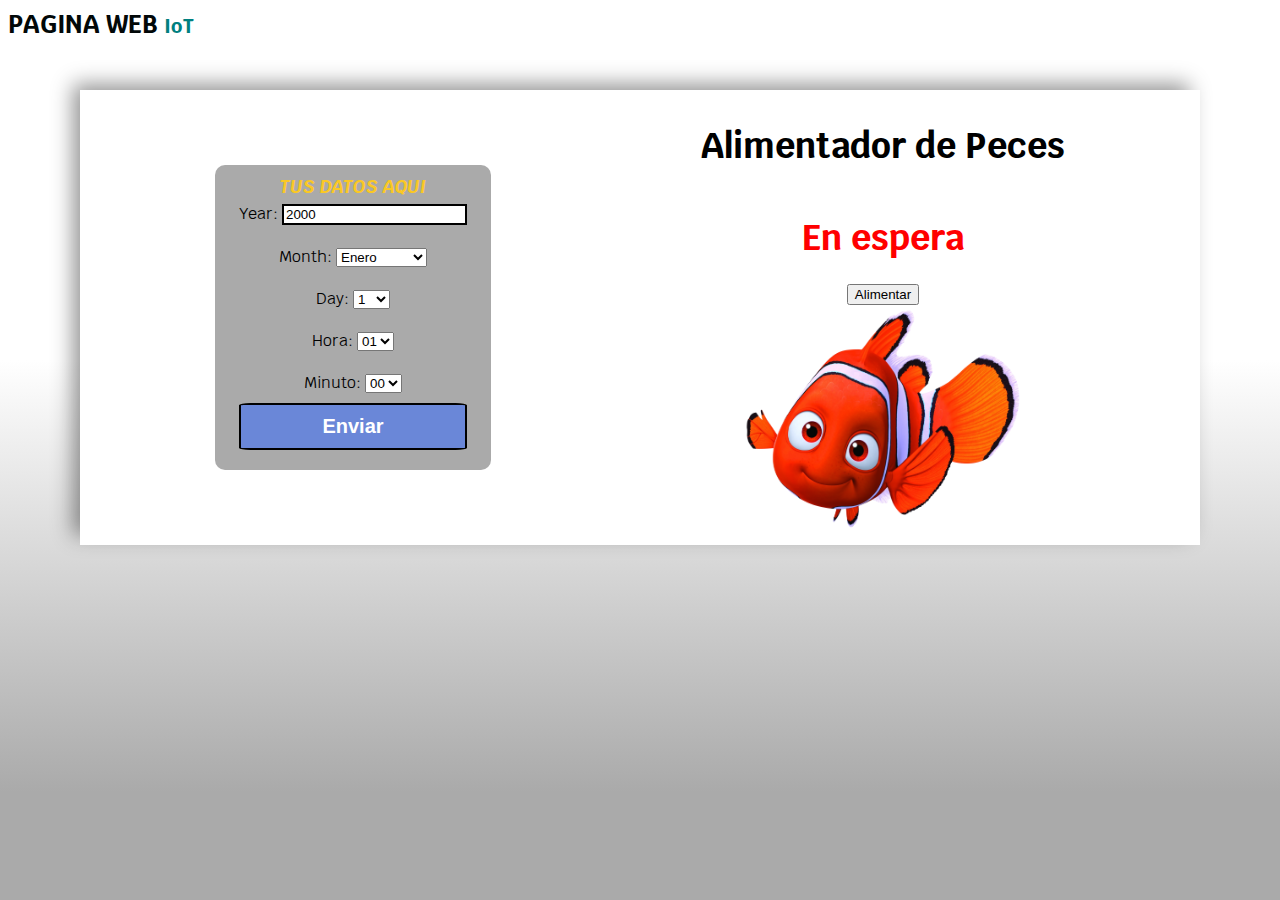
==== index.html @ 98d1ddb4 "Update index.html" ====
<html>
<head>
<script src="all_Javascript_conf.js"></script>	
<!-- Se importa la libreria jsquery.min.js-->
<script src="https://code.jquery.com/jquery-3.6.0.min.js"></script>
<!-- Se importa la libreria raphael-->
<script src="raphael-2.1.4.min.js"></script>
<!-- Se importa la libreria justgage-->
<script src="justgage.js"></script>
<link href="https://fonts.googleapis.com/css2?family=Krub:wght@300&display=swap" rel="stylesheet">  
<link rel="preload" href="../CSS/normalize.css" as="style"> 
<link href="../CSS/normalize.css" rel="stylesheet">
<link rel="preload" href="styles.css" as="style"> 
<link href="styles.css" rel="stylesheet">
	
<body align="center">
 <header>
        <h1 class="titulo">PAGINA WEB <span>IoT</span></h1>
</header>
<main class="contenedor sombra ">
   <section class="servicios">
       <div class="servicio">                        
               <div class="direccion">
                  <form class="formulario" action="/action_page.php">
               <fieldset>                        
                       <legend>Tus Datos Aqui</legend>                                        
                       <!--<div >-->                        
                        <div>
                            <span>
                                <label for="year">Year:</label>
                                <input type="number" id="year" min="2000" min="3000" name="year" value="2000" maxlength="4" maxlength="4" required>                                
                              </span>                            
                              <br><br><span>
                              <label for="month">Month:</label>
                              <select id="month" name="month" required>
                                <option selected>Enero</option>
                                <option>Febrero</option>
                                <option>Marzo</option>
                                <option>Abril</option>
                                <option>Mayo</option>
                                <option>Junio</option>
                                <option>Julio</option>
                                <option>Agosto</option>
                                <option>Septiembre</option>
                                <option>Octubre</option>
                                <option>Noviembre</option>
                                <option>Diciembre</option>
                              </select>
                            </span> 
                            <span>
                                <br><br><label for="day">Day:</label>
                                <select id="day" name="day" required>
                                    <option selected>1</option>
                                    <option>2</option><option>3</option><option>4</option><option>5</option>
                                    <option>6</option><option>7</option><option>8</option><option>9</option>
                                    <option>10</option><option>11</option><option>12</option><option>13</option>
                                    <option>14</option><option>15</option><option>16</option><option>17</option>
                                    <option>18</option><option>19</option><option>20</option><option>21</option>
                                    <option>22</option><option>23</option><option>24</option><option>25</option>
                                    <option>26</option><option>27</option><option>28</option><option>29</option>
                                    <option>30</option><option>31</option>                                    
                                </select>
                              </span> 
                            </span> 
                            <span>
                                <br><br><label for="day">Hora:</label>
                                <select id="hour" name="hour" required>
                                    <option selected>01</option>
                                    <option>02</option><option>03</option><option>04</option><option>05</option>
                                    <option>06</option><option>07</option><option>08</option><option>09</option>
                                    <option>10</option><option>11</option><option>12</option><option>13</option>
                                    <option>14</option><option>15</option><option>16</option><option>17</option>
                                    <option>18</option><option>19</option><option>20</option><option>21</option>
                                    <option>22</option><option>23</option><option>00</option>                           
                                </select>
                              </span>
                            </span> 
                            <span>
                                <br><br><label for="day">Minuto:</label>
                                <select id="minute" name="minute" required>
                                    <option selected>00</option><option>01</option>
                                    <option>02</option><option>03</option><option>04</option><option>05</option>
                                    <option>06</option><option>07</option><option>08</option><option>09</option>
                                    <option>10</option><option>11</option><option>12</option><option>13</option>
                                    <option>14</option><option>15</option><option>16</option><option>17</option>
                                    <option>18</option><option>19</option><option>20</option><option>21</option>
                                    <option>22</option><option>23</option><option>24</option><option>25</option>
                                    <option>26</option><option>27</option><option>28</option><option>29</option>
                                    <option>30</option><option>31</option><option>32</option><option>33</option>  
                                    <option>34</option><option>35</option><option>36</option><option>37</option>
                                    <option>38</option><option>39</option><option>40</option><option>41</option>
                                    <option>42</option><option>43</option><option>44</option><option>45</option>                                               
                                    <option>46</option><option>47</option><option>48</option><option>49</option>
                                    <option>50</option><option>51</option><option>52</option><option>53</option>
                                    <option>54</option><option>55</option><option>56</option><option>57</option>
                                    <option>58</option><option>59</option>
                                </select>
                              </span>                          
                          </div>   
                       <section class="boton-enviar">
                           <div class="flex">                    
                               <input class="boton width-sm-100percent" type="submit" value="Enviar">
                           </div>   
                       </section>                 
               </fieldset>
            </form>                                          
               </div>                    
           </div> 
           <div class="servicio">                                       
            <h1>Alimentador de Peces</h1>	                                                                
                <h1 id="label" class= "textOn textOff textError">En espera</h1>
                <input type="button" onClick="switchOn()" value="Alimentar"/ class="button">                                                                      
	        <img src="Nemo.png" class = "nemo"> 
           </div> 	   
   </section>
</main>	
</body>
</html>
---- styles.css ----
:root{
    --blanco: #FFFFFF;
    --negro: #212121;
    --gris-oscuro: #453245;
    --gris-claro: #aaa;
    --aqua: #65ffc4;
    --amarillo: #fac825;
    --blue: #6a87d8;
    --yellowBurn: #dfb016;
}

html {
    font-size: 62.5%;
    box-sizing: border-box;
    scroll-snap-type: y mandatory; /*Permite agregar un efecto de scroll*/
}
.textcolor{
 color:green;
}
.textOn {
    color: green;
}
.textError{
    color: orange;
}
.textOff {
    color: red;
}
input:invalid {
    border: 2px dashed red;
  }
  
  input:invalid:required {
    background-image: linear-gradient(to right, pink, lightgreen);
  }
  
  input:valid {
    border: 2px solid black;
  }
*,*::before, *::after{
    box-sizing: inherit;
}
.nemo{    
    border-radius: 10px;
    width:300px;
    height:230px;
}
body{
    font-size: 16px; /* 1rem = */
    font-family: 'Krub', Arial; /* Se carga la fuente de google forms*/
    background-image: linear-gradient(to top, var(--gris-claro) 12%, var(--blanco) 60%);
}
/*Estableces un tamaño predeterminado para las etiquetas h (System Design)*/
h1{
    font-size: 3.5rem;
    color: var();
}
h2{
    font-size: 2.5rem;
}
h3{
    font-size: 1.5rem;
}
h1,h2,h3{
    text-align: center;
    /*Todos las etiquetas h1, h2 y h3 se alinearan al centro*/
}
.boton {
    /*Establecer color de fondo*/
    background-color:var(--blue);
    /*Establecer color de fuente*/
    color: var(--blanco);
    /*ajustar el padding para 10px de superior e inferior y 30px de izq y der*/
    padding: 1rem 3rem;
    /*10px del margen superior*/
    margin-top: 1rem;
    /*Alinear texto al centro*/
    text-align: center;
    /*Quitar al hipervinculo el subrayado habitual de los links*/
    text-decoration: none;
    /*Establecer tamaño de fuente a 20px*/
    font-size: 2rem;   
    /*Establecer fuente en negritas*/
    font-weight: bold;
    /*Aplicar un borde con curvitas*/
    border-radius: 5%;
    /*Tener el largo del boton a un largo de 70%*/
    width: 80%;    
    border: none; /*Retira el borde oscuro que tiene el elemento*/
}
.flex {
    display: flex;
    justify-content: end;
}
.flex .boton{
    width: 100%;
}
h1.titulo {        
    color: rgb(2, 8, 8);
}
.titulo {
    text-align: justify;
    font-size: 2.5rem;
    color: rgb(2, 8, 8);
}
.titulo span {
    font-size: 2rem;
    color: teal;
}
.nav-background {
    background-color: var(--aqua);
}
.nav-barra{        
    display: flex;    
    flex-direction: column;
    align-content: center;
    
}
.nav-barra a{
    text-decoration: none;
    font-style: italic;
    padding: 1rem;    
    font-size: 2rem;    
    font-weight: bold;
}
.nav-barra a{
    text-decoration: none;
    font-style: italic;
    padding: 1rem;
}
.nav-barra a:hover{
    color: var(--negro);
    background-color: var(--amarillo);
}
.hero-image{    
    background-image: url("../IMAGES/hero.jpg");
    background-repeat: no-repeat;
    background-size: cover;
    height: 30rem;  
}
.contenido{    
    background-color: rgba(0, 0, 0 , .65);  /*Ajustar transparencia al 65%, forma tradicional*/    
    background-color: rgba(0 0 0 / 65%);    /*Ajustar transparencia al 65% con la nueva forma de utilizar*/   
    height: 30rem;  

    /*Con las siguientes 3 lineas de codigo, podemos alinear al centro el texto dentro del contenedor*/
    display: flex;
    flex-direction: column;
    align-items: center;
}
/*Cambiamos el color del texto que se encuentra dentro de cierto contenedor*/
.contenido h2, 
.contenido p{
    color: var(--blanco);
}
.direccion{
    /*Con las siguientes lineas, se alinea como fila, y un poco hacia abajo*/
    display: flex;
    align-items: flex-end;
    flex-direction: row;
}
.sombra{
    -webkit-box-shadow: -9px -8px 20px -2px rgba(0,0,0,0.42);
    -moz-box-shadow: -9px -8px 20px -2px rgba(0,0,0,0.42);
    box-shadow: -9px -8px 20px -2px rgba(0,0,0,0.42);
    background-color: var(--blanco);
    padding: 1rem 2rem;
    margin-top: 3rem;
}
.gridbox{
    text-align: center;    
}

.gridbox{
        display: grid;
        grid-template-columns: repeat(3, 1fr); /*<--- esto es igual que poner: 
            grid-template-columns: 1fr 1fr 1fr; ó grid-template-columns: 33.3 33.3 33.3;

            grid-template-columns: repeat(3, 1fr);  <-- Con repeat(3, 1fr), indicas que lo que va adentro se 
            repetira 3 veces con el valor de 1 fraccion
        */      
        column-gap: 2rem;  
        text-align: justify;
    }    
    .contenedor{         
        width: 1120px;    
        margin: 50px auto;  /* <- Esto es igual a margin: 50px auto 50px auto; y a su vez a 
            margin-top: 50px;    
            margin-right: auto;
            margin-bottom: 50px;
            margin-left: auto;
        */
        padding: 10px 30px;
    }
    .servicios{
        display: flex;
        flex-direction: row;    
    }
    .servicio{
        display: flex;
        flex-direction: column;
        align-items: center;
        margin: auto;
    }
    .servicio h3{
        color: var(--blue);
        font-weight: bold;
        text-transform: uppercase;
    }
    .servicio p{     
        line-height: 2;           
    }
    .servicio .icono{
        width: 15rem;
        height: 15rem;
        background-color: var(--amarillo);
        border-radius: 50%;
        display: flex;
        flex-direction: row;        
        align-items: center;
        justify-content: center;
    }                
    .campo textarea{
        height: 17rem;
    }

.formulario{
    background-color: var(--gris-claro);
    width: min(50rem, 100%);/*Elige de ancho el tamaño mas pequeño ya sea 500px o el 100% disponible*/
    border-radius: 1rem; /*Crea esquinas redondeadas por 10 pixeles*/
    margin: 0 auto; /*Alinea el elemento al centro, es mejor usar esta propiedad cuando solo hay un elemento
    y este mismo elemento no depende de un padre o bien no tiene un flex o algo por el estilo*/
    padding: 1rem; /*Margen interior de 10 pixeles*/
}
.formulario fieldset{
    border: none; /*Le quita el borde al fieldset de modo que se da una especie de padding*/
}
.formulario legend{
    color: var(--amarillo);
    font-style: italic;
    text-transform: uppercase;
    font-weight: bold;     
    text-align: center;
    font-size: 1.8rem;
    text-align: center;
}        
.campo label{        
    color: var(--blanco);
    display: block;
    font-weight: 600;
}
.campo{
    margin-bottom: 1rem;
    display: grid;
}
.campo:nth-child(3), 
    .campo:nth-child(4){
        grid-column: 1 / 3 ;
    }
.input-text{
    width: 100%;
    padding: 1rem;
    margin: .5rem;
    border: none;
}
.footer{
    text-align: center;
}
---- styles.css ----
:root{
    --blanco: #FFFFFF;
    --negro: #212121;
    --gris-oscuro: #453245;
    --gris-claro: #aaa;
    --aqua: #65ffc4;
    --amarillo: #fac825;
    --blue: #6a87d8;
    --yellowBurn: #dfb016;
}

html {
    font-size: 62.5%;
    box-sizing: border-box;
    scroll-snap-type: y mandatory; /*Permite agregar un efecto de scroll*/
}
.textcolor{
 color:green;
}
.textOn {
    color: green;
}
.textError{
    color: orange;
}
.textOff {
    color: red;
}
input:invalid {
    border: 2px dashed red;
  }
  
  input:invalid:required {
    background-image: linear-gradient(to right, pink, lightgreen);
  }
  
  input:valid {
    border: 2px solid black;
  }
*,*::before, *::after{
    box-sizing: inherit;
}
.nemo{    
    border-radius: 10px;
    width:300px;
    height:230px;
}
body{
    font-size: 16px; /* 1rem = */
    font-family: 'Krub', Arial; /* Se carga la fuente de google forms*/
    background-image: linear-gradient(to top, var(--gris-claro) 12%, var(--blanco) 60%);
}
/*Estableces un tamaño predeterminado para las etiquetas h (System Design)*/
h1{
    font-size: 3.5rem;
    color: var();
}
h2{
    font-size: 2.5rem;
}
h3{
    font-size: 1.5rem;
}
h1,h2,h3{
    text-align: center;
    /*Todos las etiquetas h1, h2 y h3 se alinearan al centro*/
}
.boton {
    /*Establecer color de fondo*/
    background-color:var(--blue);
    /*Establecer color de fuente*/
    color: var(--blanco);
    /*ajustar el padding para 10px de superior e inferior y 30px de izq y der*/
    padding: 1rem 3rem;
    /*10px del margen superior*/
    margin-top: 1rem;
    /*Alinear texto al centro*/
    text-align: center;
    /*Quitar al hipervinculo el subrayado habitual de los links*/
    text-decoration: none;
    /*Establecer tamaño de fuente a 20px*/
    font-size: 2rem;   
    /*Establecer fuente en negritas*/
    font-weight: bold;
    /*Aplicar un borde con curvitas*/
    border-radius: 5%;
    /*Tener el largo del boton a un largo de 70%*/
    width: 80%;    
    border: none; /*Retira el borde oscuro que tiene el elemento*/
}
.flex {
    display: flex;
    justify-content: end;
}
.flex .boton{
    width: 100%;
}
h1.titulo {        
    color: rgb(2, 8, 8);
}
.titulo {
    text-align: justify;
    font-size: 2.5rem;
    color: rgb(2, 8, 8);
}
.titulo span {
    font-size: 2rem;
    color: teal;
}
.nav-background {
    background-color: var(--aqua);
}
.nav-barra{        
    display: flex;    
    flex-direction: column;
    align-content: center;
    
}
.nav-barra a{
    text-decoration: none;
    font-style: italic;
    padding: 1rem;    
    font-size: 2rem;    
    font-weight: bold;
}
.nav-barra a{
    text-decoration: none;
    font-style: italic;
    padding: 1rem;
}
.nav-barra a:hover{
    color: var(--negro);
    background-color: var(--amarillo);
}
.hero-image{    
    background-image: url("../IMAGES/hero.jpg");
    background-repeat: no-repeat;
    background-size: cover;
    height: 30rem;  
}
.contenido{    
    background-color: rgba(0, 0, 0 , .65);  /*Ajustar transparencia al 65%, forma tradicional*/    
    background-color: rgba(0 0 0 / 65%);    /*Ajustar transparencia al 65% con la nueva forma de utilizar*/   
    height: 30rem;  

    /*Con las siguientes 3 lineas de codigo, podemos alinear al centro el texto dentro del contenedor*/
    display: flex;
    flex-direction: column;
    align-items: center;
}
/*Cambiamos el color del texto que se encuentra dentro de cierto contenedor*/
.contenido h2, 
.contenido p{
    color: var(--blanco);
}
.direccion{
    /*Con las siguientes lineas, se alinea como fila, y un poco hacia abajo*/
    display: flex;
    align-items: flex-end;
    flex-direction: row;
}
.sombra{
    -webkit-box-shadow: -9px -8px 20px -2px rgba(0,0,0,0.42);
    -moz-box-shadow: -9px -8px 20px -2px rgba(0,0,0,0.42);
    box-shadow: -9px -8px 20px -2px rgba(0,0,0,0.42);
    background-color: var(--blanco);
    padding: 1rem 2rem;
    margin-top: 3rem;
}
.gridbox{
    text-align: center;    
}

.gridbox{
        display: grid;
        grid-template-columns: repeat(3, 1fr); /*<--- esto es igual que poner: 
            grid-template-columns: 1fr 1fr 1fr; ó grid-template-columns: 33.3 33.3 33.3;

            grid-template-columns: repeat(3, 1fr);  <-- Con repeat(3, 1fr), indicas que lo que va adentro se 
            repetira 3 veces con el valor de 1 fraccion
        */      
        column-gap: 2rem;  
        text-align: justify;
    }    
    .contenedor{         
        width: 1120px;    
        margin: 50px auto;  /* <- Esto es igual a margin: 50px auto 50px auto; y a su vez a 
            margin-top: 50px;    
            margin-right: auto;
            margin-bottom: 50px;
            margin-left: auto;
        */
        padding: 10px 30px;
    }
    .servicios{
        display: flex;
        flex-direction: row;    
    }
    .servicio{
        display: flex;
        flex-direction: column;
        align-items: center;
        margin: auto;
    }
    .servicio h3{
        color: var(--blue);
        font-weight: bold;
        text-transform: uppercase;
    }
    .servicio p{     
        line-height: 2;           
    }
    .servicio .icono{
        width: 15rem;
        height: 15rem;
        background-color: var(--amarillo);
        border-radius: 50%;
        display: flex;
        flex-direction: row;        
        align-items: center;
        justify-content: center;
    }                
    .campo textarea{
        height: 17rem;
    }

.formulario{
    background-color: var(--gris-claro);
    width: min(50rem, 100%);/*Elige de ancho el tamaño mas pequeño ya sea 500px o el 100% disponible*/
    border-radius: 1rem; /*Crea esquinas redondeadas por 10 pixeles*/
    margin: 0 auto; /*Alinea el elemento al centro, es mejor usar esta propiedad cuando solo hay un elemento
    y este mismo elemento no depende de un padre o bien no tiene un flex o algo por el estilo*/
    padding: 1rem; /*Margen interior de 10 pixeles*/
}
.formulario fieldset{
    border: none; /*Le quita el borde al fieldset de modo que se da una especie de padding*/
}
.formulario legend{
    color: var(--amarillo);
    font-style: italic;
    text-transform: uppercase;
    font-weight: bold;     
    text-align: center;
    font-size: 1.8rem;
    text-align: center;
}        
.campo label{        
    color: var(--blanco);
    display: block;
    font-weight: 600;
}
.campo{
    margin-bottom: 1rem;
    display: grid;
}
.campo:nth-child(3), 
    .campo:nth-child(4){
        grid-column: 1 / 3 ;
    }
.input-text{
    width: 100%;
    padding: 1rem;
    margin: .5rem;
    border: none;
}
.footer{
    text-align: center;
}
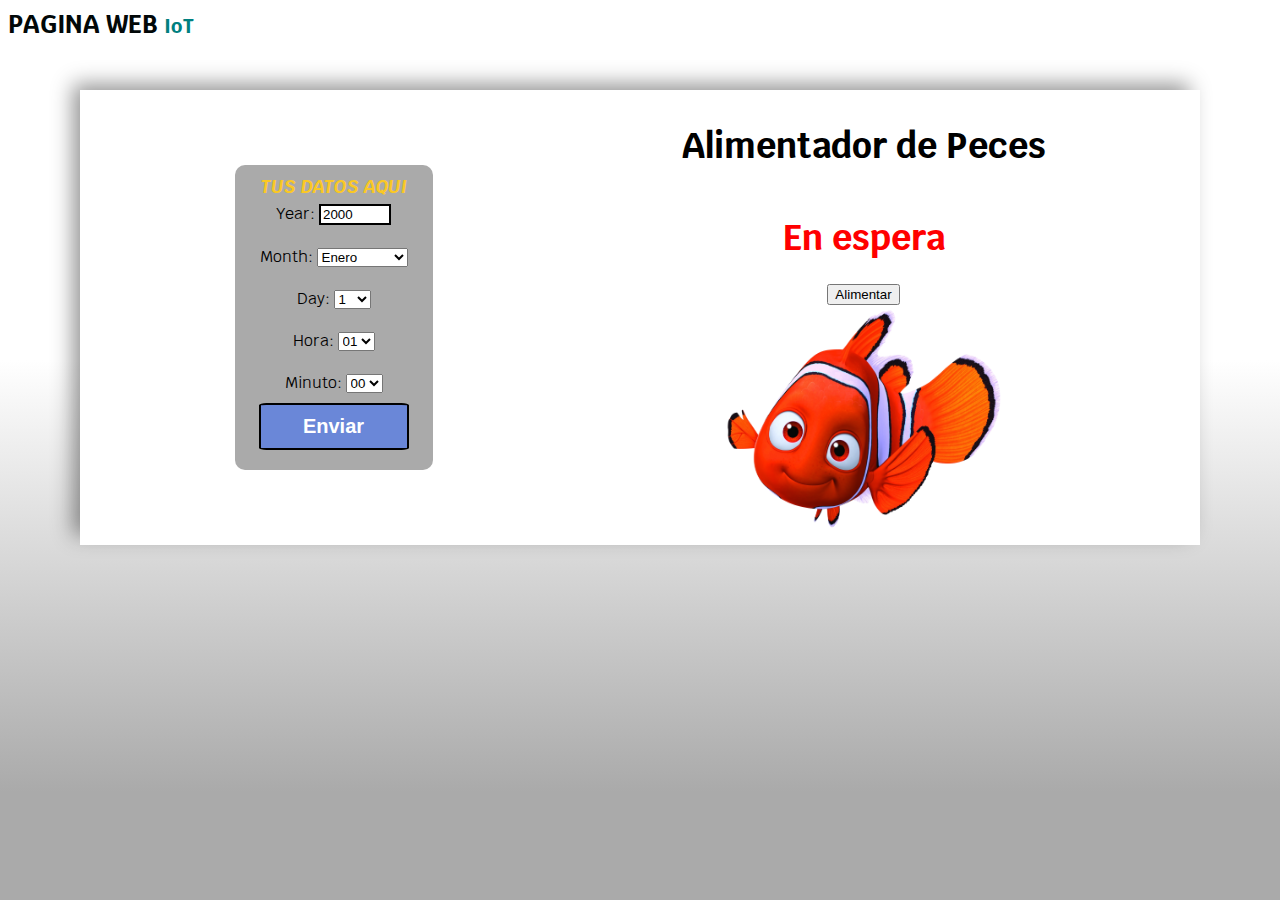
==== commit b0d12f4d: "Update index.html" ====
--- a/index.html
+++ b/index.html
@@ -28,7 +28,7 @@
                         <div>
                             <span>
                                 <label for="year">Year:</label>
-                                <input type="number" id="year" min="2000" min="3000" name="year" value="2000" maxlength="4" maxlength="4" required>                                
+                                <input type="number" id="year" min="2000" max="3000" name="year" value="2000" maxlength="4" maxlength="4" required>                                
                               </span>                            
                               <br><br><span>
                               <label for="month">Month:</label>
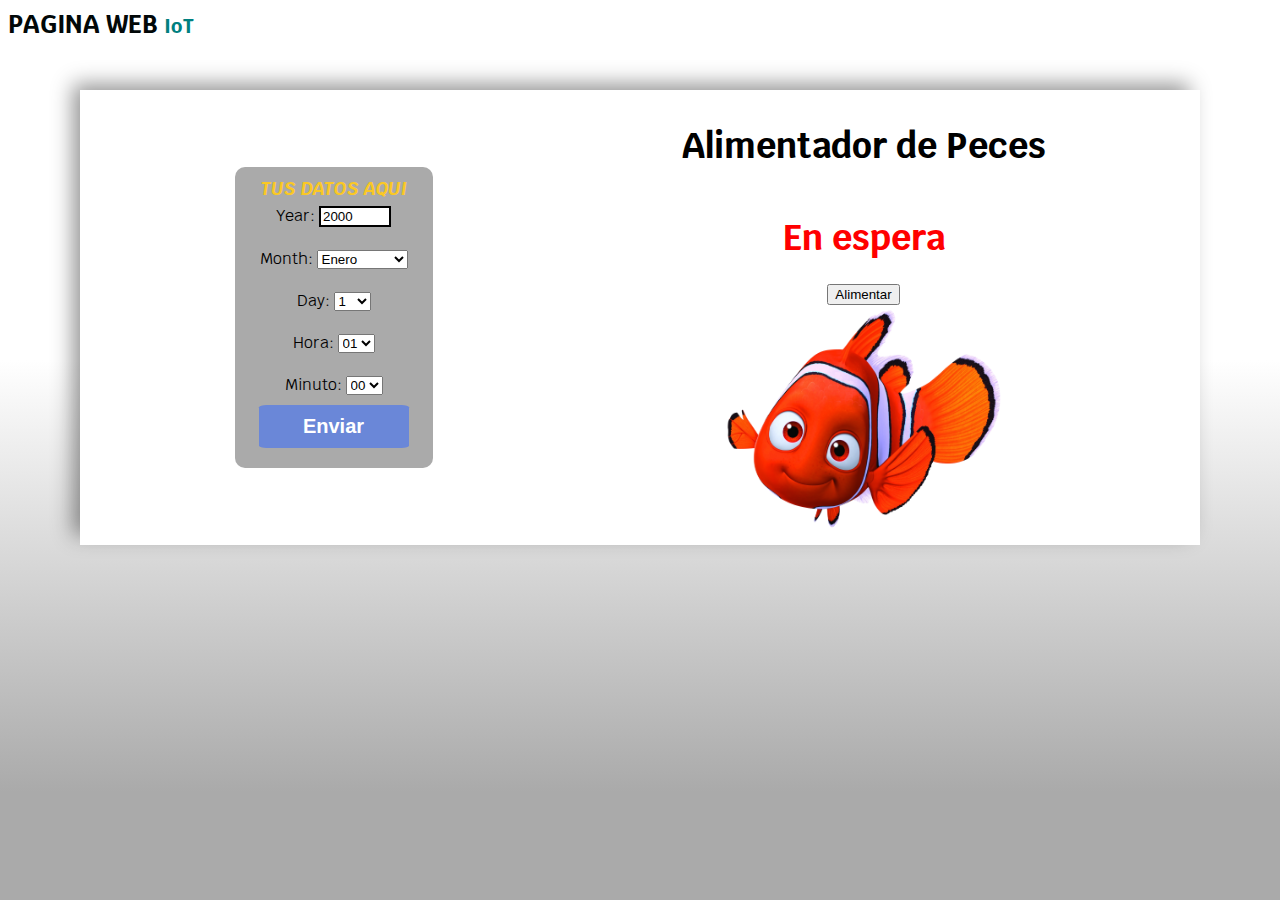
==== commit 221fdd8a: "Update index.html" ====
--- a/index.html
+++ b/index.html
@@ -28,7 +28,7 @@
                         <div>
                             <span>
                                 <label for="year">Year:</label>
-                                <input type="number" id="year" min="2000" max="3000" name="year" value="2000" maxlength="4" maxlength="4" required>                                
+                                <input type="number" id="year" min="2000" max="3000" name="year" value="2000" minlength="4" maxlength="4" required>                                
                               </span>                            
                               <br><br><span>
                               <label for="month">Month:</label>
@@ -99,7 +99,7 @@
                           </div>   
                        <section class="boton-enviar">
                            <div class="flex">                    
-                               <input class="boton width-sm-100percent" type="submit" value="Enviar">
+                               <input class="boton width-sm-100percent" type="button" onClick="setFecha()" value="Enviar">
                            </div>   
                        </section>                 
                </fieldset>
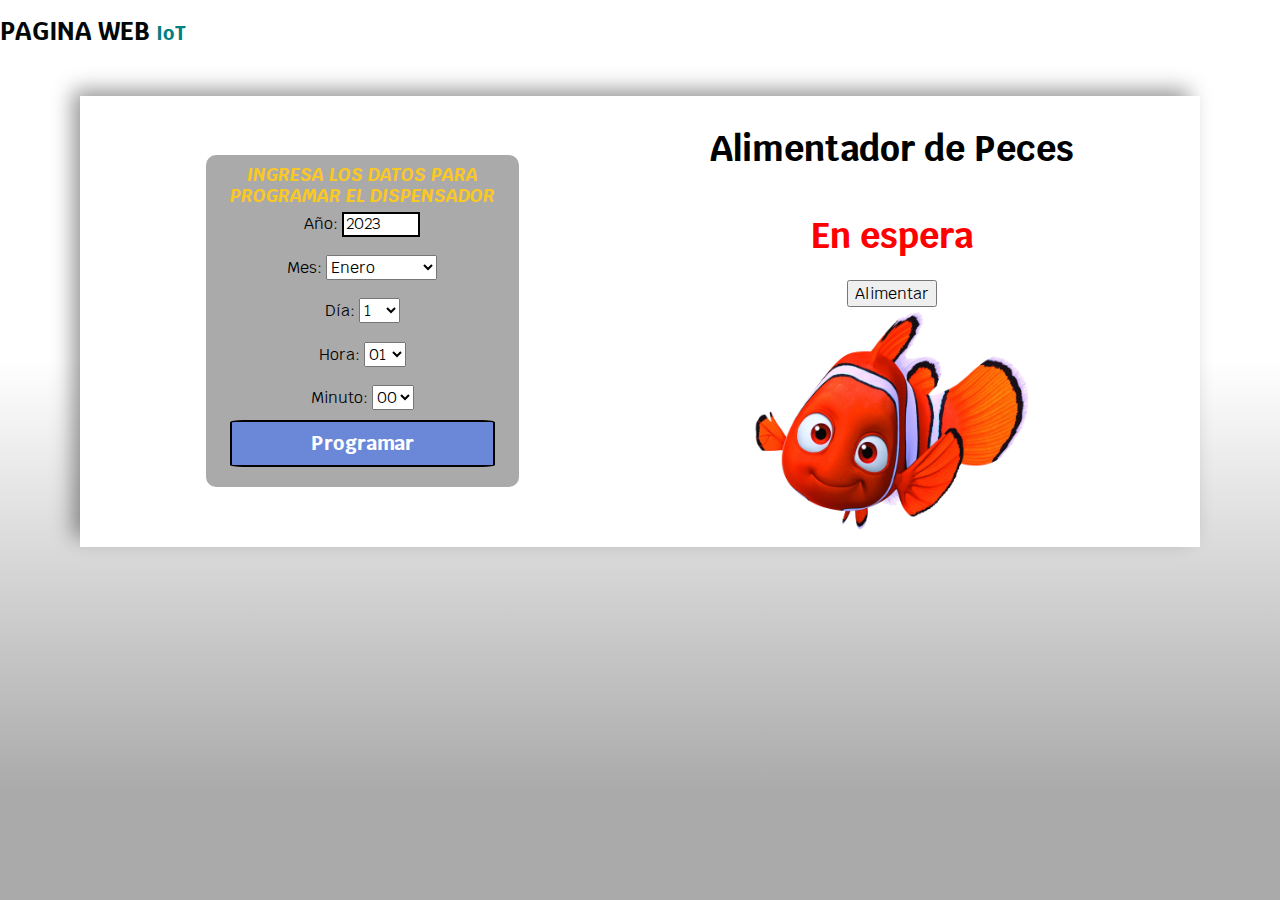
==== commit eb9ff50c: "Update index.html" ====
--- a/index.html
+++ b/index.html
@@ -8,30 +8,30 @@
 <!-- Se importa la libreria justgage-->
 <script src="justgage.js"></script>
 <link href="https://fonts.googleapis.com/css2?family=Krub:wght@300&display=swap" rel="stylesheet">  
-<link rel="preload" href="../CSS/normalize.css" as="style"> 
-<link href="../CSS/normalize.css" rel="stylesheet">
+<link rel="preload" href="normalize.css" as="style"> 
+<link href="normalize.css" rel="stylesheet">
 <link rel="preload" href="styles.css" as="style"> 
 <link href="styles.css" rel="stylesheet">
-	
+
 <body align="center">
- <header>
+<header>
         <h1 class="titulo">PAGINA WEB <span>IoT</span></h1>
 </header>
 <main class="contenedor sombra ">
    <section class="servicios">
        <div class="servicio">                        
-               <div class="direccion">
-                  <form class="formulario" action="/action_page.php">
-               <fieldset>                        
-                       <legend>Tus Datos Aqui</legend>                                        
+            <div class="direccion">
+                <form id="formulario" class="formulario" action="">
+                    <fieldset>                        
+                       <legend>Ingresa los datos para<br>programar el dispensador</legend>                                        
                        <!--<div >-->                        
                         <div>
                             <span>
-                                <label for="year">Year:</label>
-                                <input type="number" id="year" min="2000" max="3000" name="year" value="2000" minlength="4" maxlength="4" required>                                
+                                <label for="year">Año:</label>
+                                <input type="number" id="year" min="2023" max="3000" value="2023" name="year" minlength="4" maxlength="4" required>                                
                               </span>                            
                               <br><br><span>
-                              <label for="month">Month:</label>
+                              <label for="month">Mes:</label>
                               <select id="month" name="month" required>
                                 <option selected>Enero</option>
                                 <option>Febrero</option>
@@ -48,7 +48,7 @@
                               </select>
                             </span> 
                             <span>
-                                <br><br><label for="day">Day:</label>
+                                <br><br><label for="day">Día:</label>
                                 <select id="day" name="day" required>
                                     <option selected>1</option>
                                     <option>2</option><option>3</option><option>4</option><option>5</option>
@@ -63,7 +63,7 @@
                               </span> 
                             </span> 
                             <span>
-                                <br><br><label for="day">Hora:</label>
+                                <br><br><label for="hour">Hora:</label>
                                 <select id="hour" name="hour" required>
                                     <option selected>01</option>
                                     <option>02</option><option>03</option><option>04</option><option>05</option>
@@ -76,7 +76,7 @@
                               </span>
                             </span> 
                             <span>
-                                <br><br><label for="day">Minuto:</label>
+                                <br><br><label for="minute">Minuto:</label>
                                 <select id="minute" name="minute" required>
                                     <option selected>00</option><option>01</option>
                                     <option>02</option><option>03</option><option>04</option><option>05</option>
@@ -95,21 +95,21 @@
                                     <option>54</option><option>55</option><option>56</option><option>57</option>
                                     <option>58</option><option>59</option>
                                 </select>
-                              </span>                          
-                          </div>   
-                       <section class="boton-enviar">
+                            </span>                          
+                        </div>   
+                        <section class="boton-enviar">
                            <div class="flex">                    
-                               <input class="boton width-sm-100percent" type="button" onClick="setFecha()" value="Enviar">
+                               <input class="boton width-sm-100percent" type="submit" value="Programar">
                            </div>   
-                       </section>                 
-               </fieldset>
-            </form>                                          
-               </div>                    
+                        </section>                 
+                    </fieldset>
+                </form>                                          
+            </div>                    
            </div> 
            <div class="servicio">                                       
             <h1>Alimentador de Peces</h1>	                                                                
                 <h1 id="label" class= "textOn textOff textError">En espera</h1>
-                <input type="button" onClick="switchOn()" value="Alimentar"/ class="button">                                                                      
+                <input type="button" onclick="switchOn()" value="Alimentar" class="button">                                                                      
 	        <img src="Nemo.png" class = "nemo"> 
            </div> 	   
    </section>
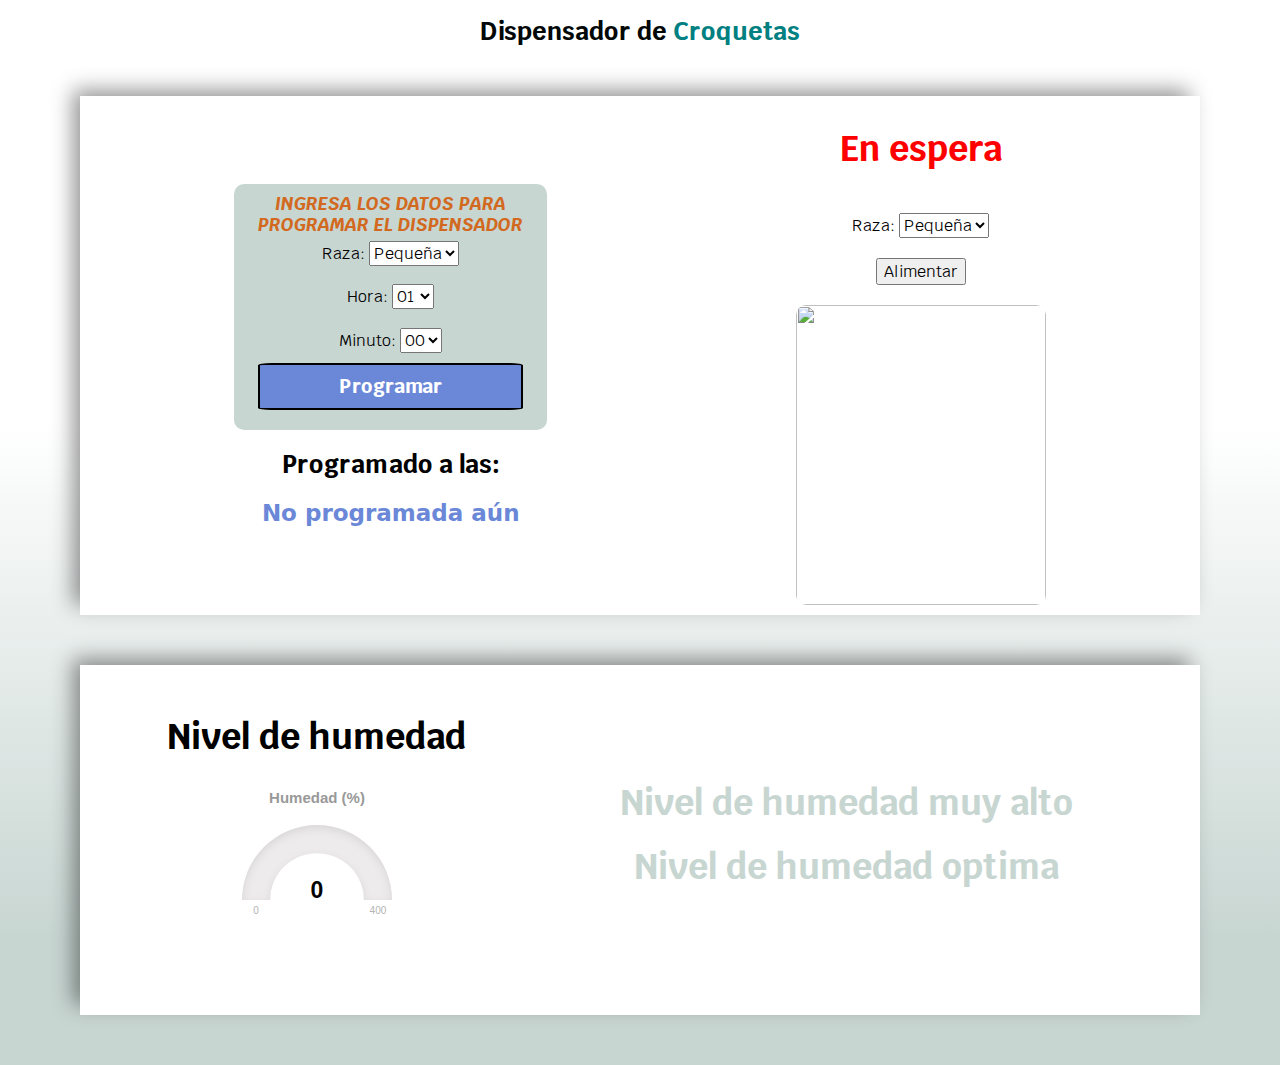
==== commit f233ddfb: "cambios index" ====
--- a/index.html
+++ b/index.html
@@ -13,9 +13,10 @@
 <link rel="preload" href="styles.css" as="style"> 
 <link href="styles.css" rel="stylesheet">
 
-<body align="center">
-<header>
-        <h1 class="titulo">PAGINA WEB <span>IoT</span></h1>
+
+<body align="center">      
+<header class="header">
+        <h1 class="titulo">Dispensador de <span>Croquetas</span></h1>
 </header>
 <main class="contenedor sombra ">
    <section class="servicios">
@@ -23,45 +24,16 @@
             <div class="direccion">
                 <form id="formulario" class="formulario" action="">
                     <fieldset>                        
-                       <legend>Ingresa los datos para<br>programar el dispensador</legend>                                        
+                       <legend class="title_form">Ingresa los datos para<br>programar el dispensador</legend>                                        
                        <!--<div >-->                        
-                        <div>
+                        <div>    
                             <span>
-                                <label for="year">Año:</label>
-                                <input type="number" id="year" min="2023" max="3000" value="2023" name="year" minlength="4" maxlength="4" required>                                
-                              </span>                            
-                              <br><br><span>
-                              <label for="month">Mes:</label>
-                              <select id="month" name="month" required>
-                                <option selected>Enero</option>
-                                <option>Febrero</option>
-                                <option>Marzo</option>
-                                <option>Abril</option>
-                                <option>Mayo</option>
-                                <option>Junio</option>
-                                <option>Julio</option>
-                                <option>Agosto</option>
-                                <option>Septiembre</option>
-                                <option>Octubre</option>
-                                <option>Noviembre</option>
-                                <option>Diciembre</option>
-                              </select>
-                            </span> 
-                            <span>
-                                <br><br><label for="day">Día:</label>
-                                <select id="day" name="day" required>
-                                    <option selected>1</option>
-                                    <option>2</option><option>3</option><option>4</option><option>5</option>
-                                    <option>6</option><option>7</option><option>8</option><option>9</option>
-                                    <option>10</option><option>11</option><option>12</option><option>13</option>
-                                    <option>14</option><option>15</option><option>16</option><option>17</option>
-                                    <option>18</option><option>19</option><option>20</option><option>21</option>
-                                    <option>22</option><option>23</option><option>24</option><option>25</option>
-                                    <option>26</option><option>27</option><option>28</option><option>29</option>
-                                    <option>30</option><option>31</option>                                    
-                                </select>
-                              </span> 
-                            </span> 
+                                <label for="raza_perro">Raza:</label>
+                                <select id="razas" name="raza" required>
+                                    <option selected>Pequeña</option>
+                                    <option>Mediana</option><option>Grande</option>    
+                                </select>                                     
+                            </span>                               
                             <span>
                                 <br><br><label for="hour">Hora:</label>
                                 <select id="hour" name="hour" required>
@@ -104,15 +76,53 @@
                         </section>                 
                     </fieldset>
                 </form>                                          
-            </div>                    
+            </div>  
+            <div>
+                <h2>Programado a las: </h2>
+                <label class="lab_hour">No programada aún</label>
+            </div>
            </div> 
-           <div class="servicio">                                       
-            <h1>Alimentador de Peces</h1>	                                                                
+           <div class="servicio">                                                                                                                 
                 <h1 id="label" class= "textOn textOff textError">En espera</h1>
+                <div class="radios_buttons">
+                    <label for="raza_dog">Raza:</label>
+                    <select id="tam_dog" name="tam_dog" required>
+                        <option selected>Pequeña</option>
+                        <option>Mediana</option><option>Grande</option>    
+                    </select> 
+                </div>                             
                 <input type="button" onclick="switchOn()" value="Alimentar" class="button">                                                                      
-	        <img src="Nemo.png" class = "nemo"> 
+	        <img src="Scooby.png" class = "scoob"> 
            </div> 	   
-   </section>
-</main>	
+   </section>   
+</main>
+<main class="contenedor1 sombra ">
+    <section class="servicios">
+        <div class="servicio">                        
+             <div class="direccion">                                                           
+             </div>  
+             <div>
+                 <h1>Nivel de humedad</h1>     
+                 <div id="gauge3" class="500x800px"></div>    
+                 <script>                    
+                    var h = new JustGage({
+                        id: "gauge3",
+                        value: 0,//Valor
+                        min: 0,//Valor minimo
+                        max: 400,//Valor maximo
+                        title: "Humedad (%)"//Titulo
+                    });                    
+                    getReadingH();
+                    </script>           
+             </div>
+            </div> 
+            <div class="servicio1"> 
+                <div class="orientated_h1">                   
+                    <h1 id="Humedad_mala" class="humedad1">Nivel de humedad muy alto</h1>                                     
+                    <h1 id="Humedad_buena" class="humedad2">Nivel de humedad optima</h1>                   
+                </div>
+            </div> 	   
+    </section>   
+ </main>		
 </body>
 </html>
--- a/styles.css
+++ b/styles.css
@@ -2,13 +2,24 @@
     --blanco: #FFFFFF;
     --negro: #212121;
     --gris-oscuro: #453245;
-    --gris-claro: #aaa;
+    --gris-claro: #C8D6D2;
     --aqua: #65ffc4;
     --amarillo: #fac825;
     --blue: #6a87d8;
-    --yellowBurn: #dfb016;
-}
-
+    --yellowBurn: #dfb016;    
+}
+.orientated_h1{
+    margin-top: 45px;
+}
+.humedad1{
+    color: #C8D6D2;
+}
+.humedad2{
+    color: #C8D6D2;
+}
+.radios_buttons{
+    margin: 20px;
+}
 html {
     font-size: 62.5%;
     box-sizing: border-box;
@@ -16,6 +27,16 @@
 }
 .textcolor{
  color:green;
+}
+.title_form{
+    color: brown;
+}
+.lab_hour{
+    font-size: 23px;
+    color:#6a87d8;
+    font-family: system-ui, -apple-system, BlinkMacSystemFont, 'Segoe UI', Roboto, Oxygen, Ubuntu, Cantarell, 'Open Sans', 'Helvetica Neue', sans-serif;
+    font-weight: bold;
+    
 }
 .textOn {
     color: green;
@@ -40,10 +61,11 @@
 *,*::before, *::after{
     box-sizing: inherit;
 }
-.nemo{    
+.scoob{    
     border-radius: 10px;
-    width:300px;
-    height:230px;
+    width:250px;
+    height:300px;
+    margin-top: 20px;
 }
 body{
     font-size: 16px; /* 1rem = */
@@ -99,12 +121,11 @@
     color: rgb(2, 8, 8);
 }
 .titulo {
-    text-align: justify;
+    text-align: center;
     font-size: 2.5rem;
     color: rgb(2, 8, 8);
 }
 .titulo span {
-    font-size: 2rem;
     color: teal;
 }
 .nav-background {
@@ -183,7 +204,7 @@
         text-align: justify;
     }    
     .contenedor{         
-        width: 1120px;    
+        width: 1120px;            
         margin: 50px auto;  /* <- Esto es igual a margin: 50px auto 50px auto; y a su vez a 
             margin-top: 50px;    
             margin-right: auto;
@@ -192,16 +213,34 @@
         */
         padding: 10px 30px;
     }
+    .contenedor1{         
+        width: 1120px;            
+        height: 350px;
+        margin: 50px auto;  /* <- Esto es igual a margin: 50px auto 50px auto; y a su vez a 
+            margin-top: 50px;    
+            margin-right: auto;
+            margin-bottom: 50px;
+            margin-left: auto;
+        */
+        padding: 10px 30px;
+    }
     .servicios{
         display: flex;
         flex-direction: row;    
+    }
+    .servicio1{
+        display: flex;
+        flex-direction: column;
+        align-items: center;
+        margin: auto;   
+        padding: 40px;
     }
     .servicio{
         display: flex;
         flex-direction: column;
         align-items: center;
         margin: auto;
-    }
+    }    
     .servicio h3{
         color: var(--blue);
         font-weight: bold;
@@ -212,7 +251,7 @@
     }
     .servicio .icono{
         width: 15rem;
-        height: 15rem;
+        height: 15rem;        
         background-color: var(--amarillo);
         border-radius: 50%;
         display: flex;
@@ -230,13 +269,13 @@
     border-radius: 1rem; /*Crea esquinas redondeadas por 10 pixeles*/
     margin: 0 auto; /*Alinea el elemento al centro, es mejor usar esta propiedad cuando solo hay un elemento
     y este mismo elemento no depende de un padre o bien no tiene un flex o algo por el estilo*/
-    padding: 1rem; /*Margen interior de 10 pixeles*/
+    padding: 1rem; /*Margen interior de 10 pixeles*/    
 }
 .formulario fieldset{
     border: none; /*Le quita el borde al fieldset de modo que se da una especie de padding*/
 }
 .formulario legend{
-    color: var(--amarillo);
+    color: chocolate;
     font-style: italic;
     text-transform: uppercase;
     font-weight: bold;     
--- a/styles.css
+++ b/styles.css
@@ -2,13 +2,24 @@
     --blanco: #FFFFFF;
     --negro: #212121;
     --gris-oscuro: #453245;
-    --gris-claro: #aaa;
+    --gris-claro: #C8D6D2;
     --aqua: #65ffc4;
     --amarillo: #fac825;
     --blue: #6a87d8;
-    --yellowBurn: #dfb016;
-}
-
+    --yellowBurn: #dfb016;    
+}
+.orientated_h1{
+    margin-top: 45px;
+}
+.humedad1{
+    color: #C8D6D2;
+}
+.humedad2{
+    color: #C8D6D2;
+}
+.radios_buttons{
+    margin: 20px;
+}
 html {
     font-size: 62.5%;
     box-sizing: border-box;
@@ -16,6 +27,16 @@
 }
 .textcolor{
  color:green;
+}
+.title_form{
+    color: brown;
+}
+.lab_hour{
+    font-size: 23px;
+    color:#6a87d8;
+    font-family: system-ui, -apple-system, BlinkMacSystemFont, 'Segoe UI', Roboto, Oxygen, Ubuntu, Cantarell, 'Open Sans', 'Helvetica Neue', sans-serif;
+    font-weight: bold;
+    
 }
 .textOn {
     color: green;
@@ -40,10 +61,11 @@
 *,*::before, *::after{
     box-sizing: inherit;
 }
-.nemo{    
+.scoob{    
     border-radius: 10px;
-    width:300px;
-    height:230px;
+    width:250px;
+    height:300px;
+    margin-top: 20px;
 }
 body{
     font-size: 16px; /* 1rem = */
@@ -99,12 +121,11 @@
     color: rgb(2, 8, 8);
 }
 .titulo {
-    text-align: justify;
+    text-align: center;
     font-size: 2.5rem;
     color: rgb(2, 8, 8);
 }
 .titulo span {
-    font-size: 2rem;
     color: teal;
 }
 .nav-background {
@@ -183,7 +204,7 @@
         text-align: justify;
     }    
     .contenedor{         
-        width: 1120px;    
+        width: 1120px;            
         margin: 50px auto;  /* <- Esto es igual a margin: 50px auto 50px auto; y a su vez a 
             margin-top: 50px;    
             margin-right: auto;
@@ -192,16 +213,34 @@
         */
         padding: 10px 30px;
     }
+    .contenedor1{         
+        width: 1120px;            
+        height: 350px;
+        margin: 50px auto;  /* <- Esto es igual a margin: 50px auto 50px auto; y a su vez a 
+            margin-top: 50px;    
+            margin-right: auto;
+            margin-bottom: 50px;
+            margin-left: auto;
+        */
+        padding: 10px 30px;
+    }
     .servicios{
         display: flex;
         flex-direction: row;    
+    }
+    .servicio1{
+        display: flex;
+        flex-direction: column;
+        align-items: center;
+        margin: auto;   
+        padding: 40px;
     }
     .servicio{
         display: flex;
         flex-direction: column;
         align-items: center;
         margin: auto;
-    }
+    }    
     .servicio h3{
         color: var(--blue);
         font-weight: bold;
@@ -212,7 +251,7 @@
     }
     .servicio .icono{
         width: 15rem;
-        height: 15rem;
+        height: 15rem;        
         background-color: var(--amarillo);
         border-radius: 50%;
         display: flex;
@@ -230,13 +269,13 @@
     border-radius: 1rem; /*Crea esquinas redondeadas por 10 pixeles*/
     margin: 0 auto; /*Alinea el elemento al centro, es mejor usar esta propiedad cuando solo hay un elemento
     y este mismo elemento no depende de un padre o bien no tiene un flex o algo por el estilo*/
-    padding: 1rem; /*Margen interior de 10 pixeles*/
+    padding: 1rem; /*Margen interior de 10 pixeles*/    
 }
 .formulario fieldset{
     border: none; /*Le quita el borde al fieldset de modo que se da una especie de padding*/
 }
 .formulario legend{
-    color: var(--amarillo);
+    color: chocolate;
     font-style: italic;
     text-transform: uppercase;
     font-weight: bold;     
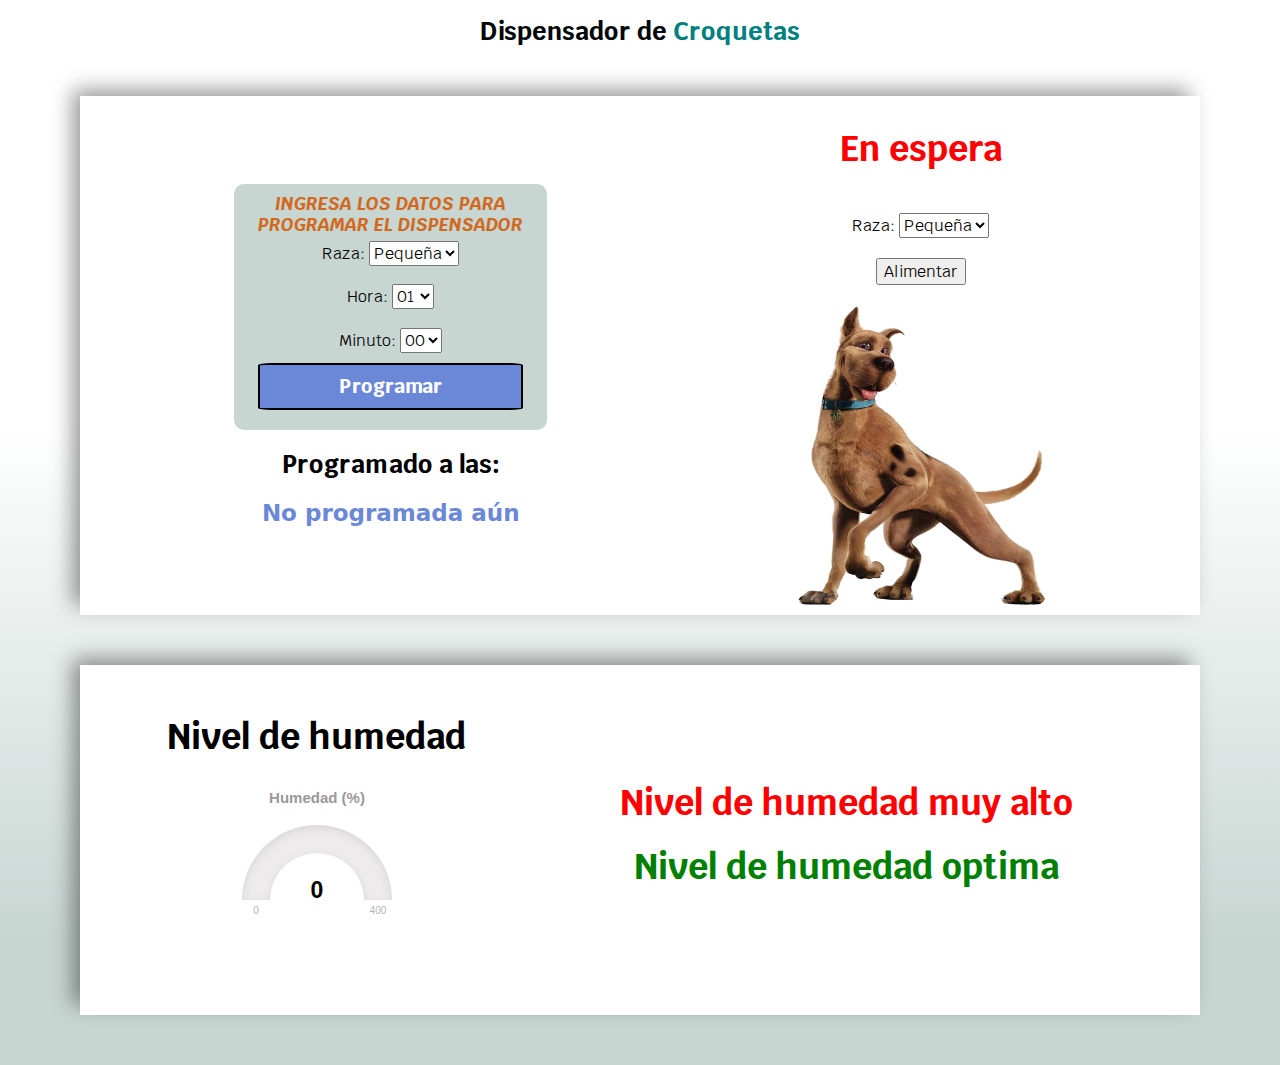
==== commit 4ff4e01b: "Update index.html" ====
--- a/index.html
+++ b/index.html
@@ -79,7 +79,7 @@
             </div>  
             <div>
                 <h2>Programado a las: </h2>
-                <label class="lab_hour">No programada aún</label>
+                <label id='prog' class="lab_hour">No programada aún</label>
             </div>
            </div> 
            <div class="servicio">                                                                                                                 
@@ -88,7 +88,8 @@
                     <label for="raza_dog">Raza:</label>
                     <select id="tam_dog" name="tam_dog" required>
                         <option selected>Pequeña</option>
-                        <option>Mediana</option><option>Grande</option>    
+                        <option>Mediana</option>
+                        <option>Grande</option>    
                     </select> 
                 </div>                             
                 <input type="button" onclick="switchOn()" value="Alimentar" class="button">                                                                      
@@ -103,23 +104,50 @@
              </div>  
              <div>
                  <h1>Nivel de humedad</h1>     
-                 <div id="gauge3" class="500x800px"></div>    
-                 <script>                    
+                 <div id="gauge3" class="500x800px"></div>
+                 <script> 
                     var h = new JustGage({
-                        id: "gauge3",
-                        value: 0,//Valor
-                        min: 0,//Valor minimo
-                        max: 400,//Valor maximo
-                        title: "Humedad (%)"//Titulo
-                    });                    
+                    id: "gauge3",
+                    value: 0,//Valor
+                    min: 0,//Valor minimo
+                    max: 400,//Valor maximo
+                    title: "Humedad (%)"//Titulo
+                    });
+                </script>
+                <script>
+
+                    function getReadingH(){
+                        //Se construye el url y se le pasa el access token 
+                        //Seria como poner un enter a la interface de obtener la temperatura
+                        //y con ello se manda llamar la funcion callback
+                        $.get("https://api.particle.io/v1/devices/e00fce680fc0e5b73b2899b8/humedad", {access_token: "0b108a382c4de6ed9cc41e240df301736c4f27e6"}, callbackH);
+                    }
+
+
+                    function callbackH(data, status){
+                        //Verifica que estatus sea igual a "success"
+                        if (status == "success") {
+                            //guarda en una variable el casting del resultado del parametro data
+                            index = parseFloat(data.result);
+                            //guarda el 
+                            index = index.toFixed(2);
+                            h.refresh(index);
+                            setTimeout(getReadingH, 1000);
+                        }
+                        else {
+                            alert("There was a problem");
+                        }
+                    }
+
+                    
                     getReadingH();
-                    </script>           
+                 </script>
              </div>
             </div> 
             <div class="servicio1"> 
                 <div class="orientated_h1">                   
-                    <h1 id="Humedad_mala" class="humedad1">Nivel de humedad muy alto</h1>                                     
-                    <h1 id="Humedad_buena" class="humedad2">Nivel de humedad optima</h1>                   
+                    <h1 id="Humedad_mala" class="humedad1 textOff">Nivel de humedad muy alto</h1>                                     
+                    <h1 id="Humedad_buena" class="humedad2 textOn">Nivel de humedad optima</h1>                   
                 </div>
             </div> 	   
     </section>   
